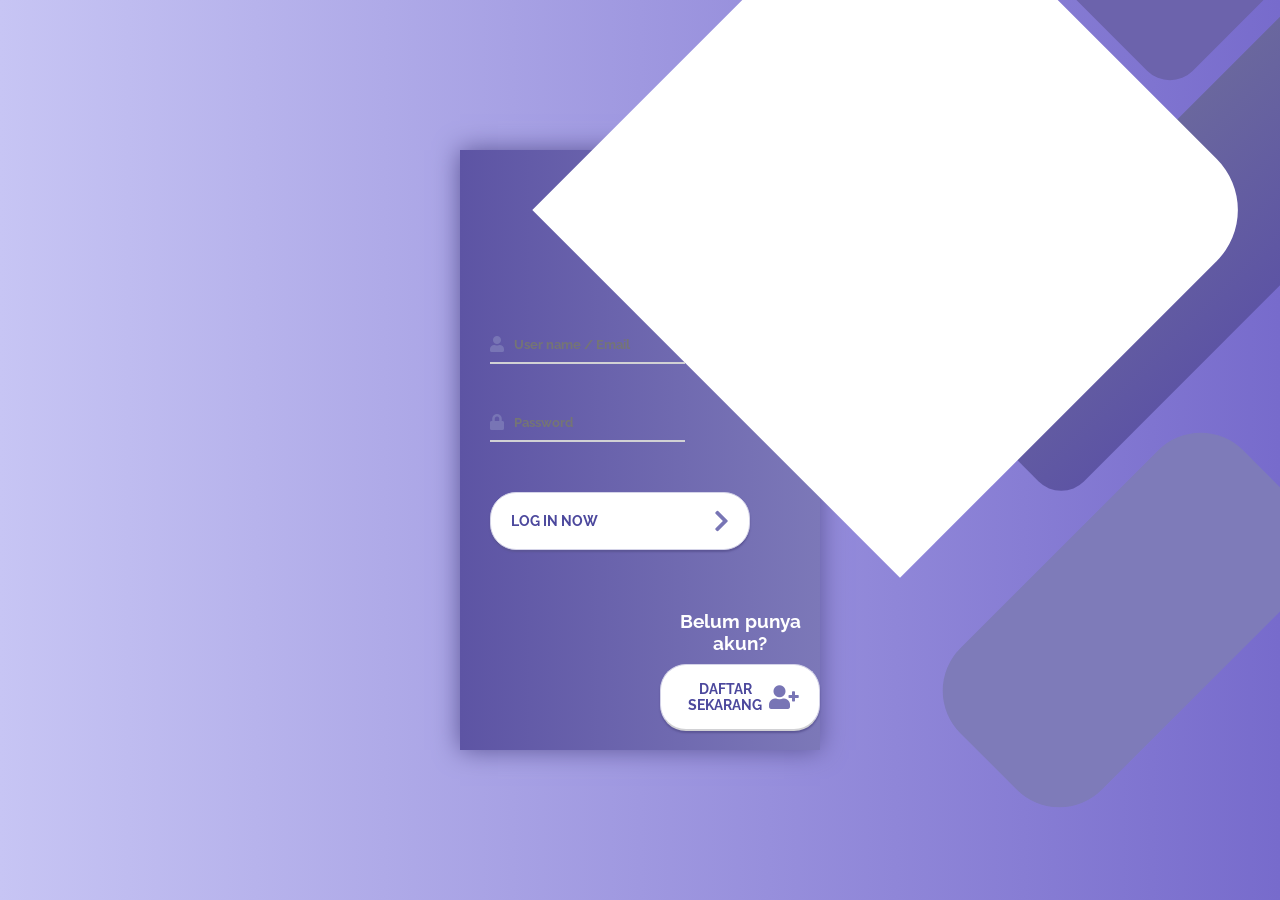
==== login/index.html @ d268f47f "Update index.html" ====
<!DOCTYPE html>
<html lang="en">
<head>
    <meta charset="UTF-8">
    <meta name="viewport" content="width=device-width, initial-scale=1.0">
    <title>Login Page</title>
    <link rel="stylesheet" href="style.css">
    <link rel="stylesheet" href="https://cdnjs.cloudflare.com/ajax/libs/font-awesome/5.15.4/css/all.min.css">
</head>
<body>
    <div class="container">
        <div class="screen">
            <div class="screen__content">
                <!-- FORM MULAI DISINI -->
                <form class="login" id="loginForm">
                    <div class="login__field">
                        <i class="login__icon fas fa-user"></i>
                        <input type="text" class="login__input" id="username" placeholder="User name / Email" required>
                    </div>
                    <div class="login__field">
                        <i class="login__icon fas fa-lock"></i>
                        <input type="password" class="login__input" id="password" placeholder="Password" required>
                    </div>
                    <button class="button login__submit" type="submit" id="login-button">
                        <span class="button__text">Log In Now</span>
                        <i class="button__icon fas fa-chevron-right"></i>
                    </button>				
                </form>
                <!-- BAGIAN DAFTAR (PENGGANTI SOSIAL MEDIA) -->
                <div class="social-login">
                    <h3>Belum punya akun?</h3>
                    <button
						type="button"
						onclick="register()"
				        class="button login__submit" 
                        style="margin-top: 10px; border-bottom: 2px solid #D1D1D4;">
                        <span class="button__text">DAFTAR SEKARANG</span>
                        <i class="button__icon fas fa-user-plus"></i>
                   </button>
                </div>
            </div>
         </div>
    </div>
            <div class="screen__background">
                <span class="screen__background__shape screen__background__shape4"></span>
                <span class="screen__background__shape screen__background__shape3"></span>		
                <span class="screen__background__shape screen__background__shape2"></span>
                <span class="screen__background__shape screen__background__shape1"></span>
            </div>		
        </div>
    </div>
    
    <!-- Pastikan file JS dari guru diletakkan di bawah sini -->
    <script src="js/register.js" defer></script>
</body>
</html>
---- login/style.css ----
@import url('https://fonts.googleapis.com/css?family=Raleway:400,700');

* {
  box-sizing: border-box;
  margin: 0;
  padding: 0; 
  font-family: Raleway, sans-serif;
}

body {
  background: linear-gradient(90deg, #C7C5F4, #776BCC);   
}

.container {
  display: flex;
  align-items: center;
  justify-content: center;
  min-height: 100vh;
}

.screen {   
  background: linear-gradient(90deg, #5D54A4, #7C78B8);   
  position: relative; 
  height: 600px;
  width: 360px; 
  box-shadow: 0px 0px 24px #5C5696;
}

.screen__content {
  z-index: 1;
  position: relative; 
  height: 100%;
}

.screen__background {   
  position: absolute;
  top: 0;
  left: 0;
  right: 0;
  bottom: 0;
  z-index: 0;
  -webkit-clip-path: inset(0 0 0 0);
  clip-path: inset(0 0 0 0);  
}

.screen__background__shape {
  transform: rotate(45deg);
  position: absolute;
}

.screen__background__shape1 {
  height: 520px;
  width: 520px;
  background: #FFF; 
  top: -50px;
  right: 120px; 
  border-radius: 0 72px 0 0;
}

.screen__background__shape2 {
  height: 220px;
  width: 220px;
  background: #6C63AC;  
  top: -172px;
  right: 0; 
  border-radius: 32px;
}

.screen__background__shape3 {
  height: 540px;
  width: 190px;
  background: linear-gradient(270deg, #5D54A4, #6A679E);
  top: -24px;
  right: 0; 
  border-radius: 32px;
}

.screen__background__shape4 {
  height: 400px;
  width: 200px;
  background: #7E7BB9;  
  top: 420px;
  right: 50px;  
  border-radius: 60px;
}

.login {
  width: 320px;
  padding: 30px;
  padding-top: 156px;
}

.login__field {
  padding: 20px 0px;  
  position: relative; 
}

.login__icon {
  position: absolute;
  top: 30px;
  color: #7875B5;
}

.login__input {
  border: none;
  border-bottom: 2px solid #D1D1D4;
  background: none;
  padding: 10px;
  padding-left: 24px;
  font-weight: 700;
  width: 75%;
  transition: .2s;
}

.login__input:active,
.login__input:focus,
.login__input:hover {
  outline: none;
  border-bottom-color: #6A679E;
}

.login__submit {
  background: #fff;
  font-size: 14px;
  margin-top: 30px;
  padding: 16px 20px;
  border-radius: 26px;
  border: 1px solid #D4D3E8;
  text-transform: uppercase;
  font-weight: 700;
  display: flex;
  align-items: center;
  width: 100%;
  color: #4C489D;
  box-shadow: 0px 2px 2px #5C5696;
  cursor: pointer;
  transition: .2s;
}

.login__submit:active,
.login__submit:focus,
.login__submit:hover {
  border-color: #6A679E;
  outline: none;
}

.button__icon {
  font-size: 24px;
  margin-left: auto;
  color: #7875B5;
}

.social-login { 
  position: absolute;
  height: 140px;
  width: 160px;
  text-align: center;
  bottom: 0px;
  right: 0px;
  color: #fff;
}

.social-icons {
  display: flex;
  align-items: center;
  justify-content: center;
}

.social-login__icon {
  padding: 20px 10px;
  color: #fff;
  text-decoration: none;  
  text-shadow: 0px 0px 8px #7875B5;
}

.social-login__icon:hover {
  transform: scale(1.5);  
}
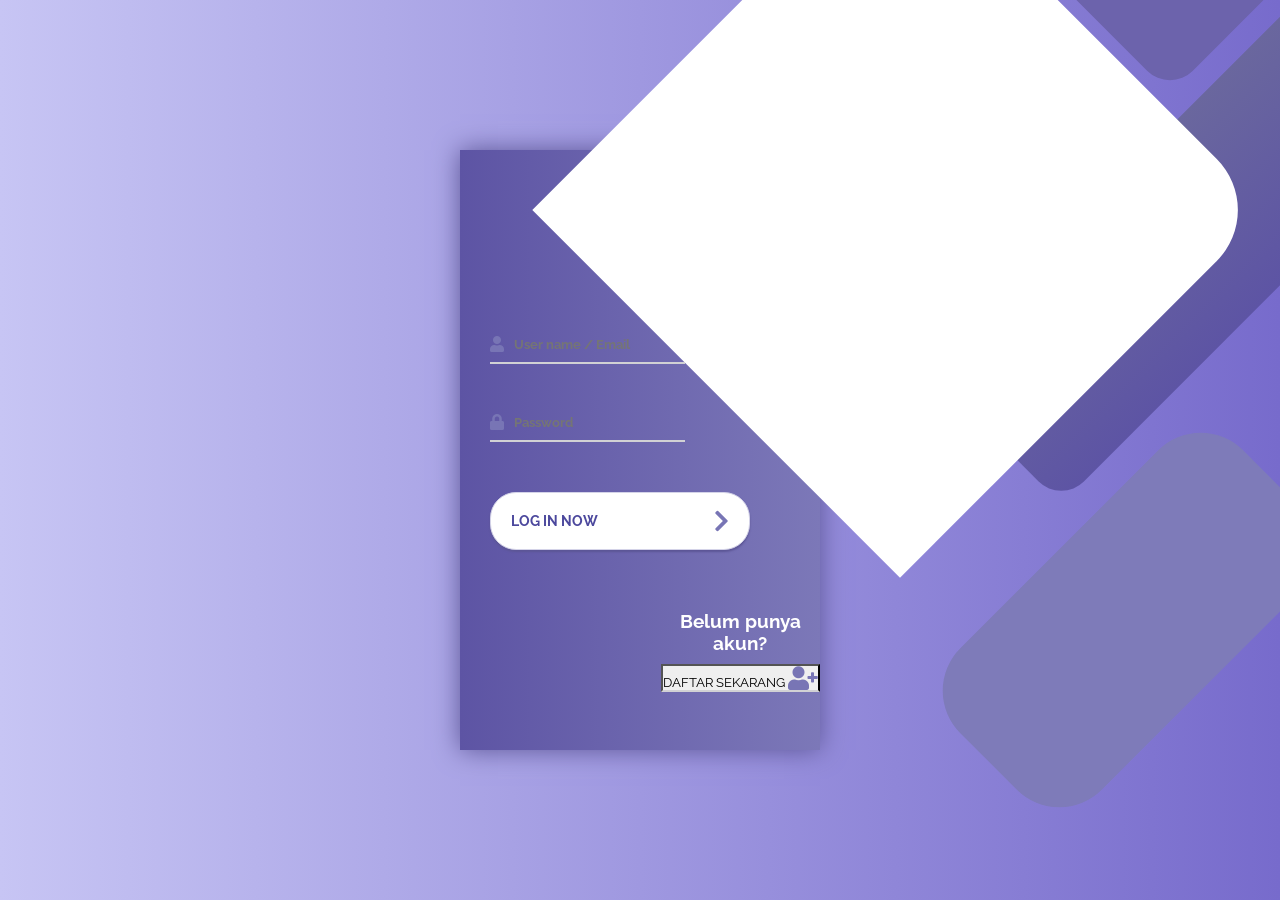
==== commit b77655a7: "Update index.html" ====
--- a/login/index.html
+++ b/login/index.html
@@ -21,7 +21,7 @@
                         <i class="login__icon fas fa-lock"></i>
                         <input type="password" class="login__input" id="password" placeholder="Password" required>
                     </div>
-                    <button class="button login__submit" type="submit" id="login-button">
+                    <button class="button login__submit" type="submit">
                         <span class="button__text">Log In Now</span>
                         <i class="button__icon fas fa-chevron-right"></i>
                     </button>				
@@ -32,7 +32,6 @@
                     <button
 						type="button"
 						onclick="register()"
-				        class="button login__submit" 
                         style="margin-top: 10px; border-bottom: 2px solid #D1D1D4;">
                         <span class="button__text">DAFTAR SEKARANG</span>
                         <i class="button__icon fas fa-user-plus"></i>
@@ -51,6 +50,6 @@
     </div>
     
     <!-- Pastikan file JS dari guru diletakkan di bawah sini -->
-    <script src="js/register.js" defer></script>
+    <script src="js/login.js" defer></script>
 </body>
 </html>
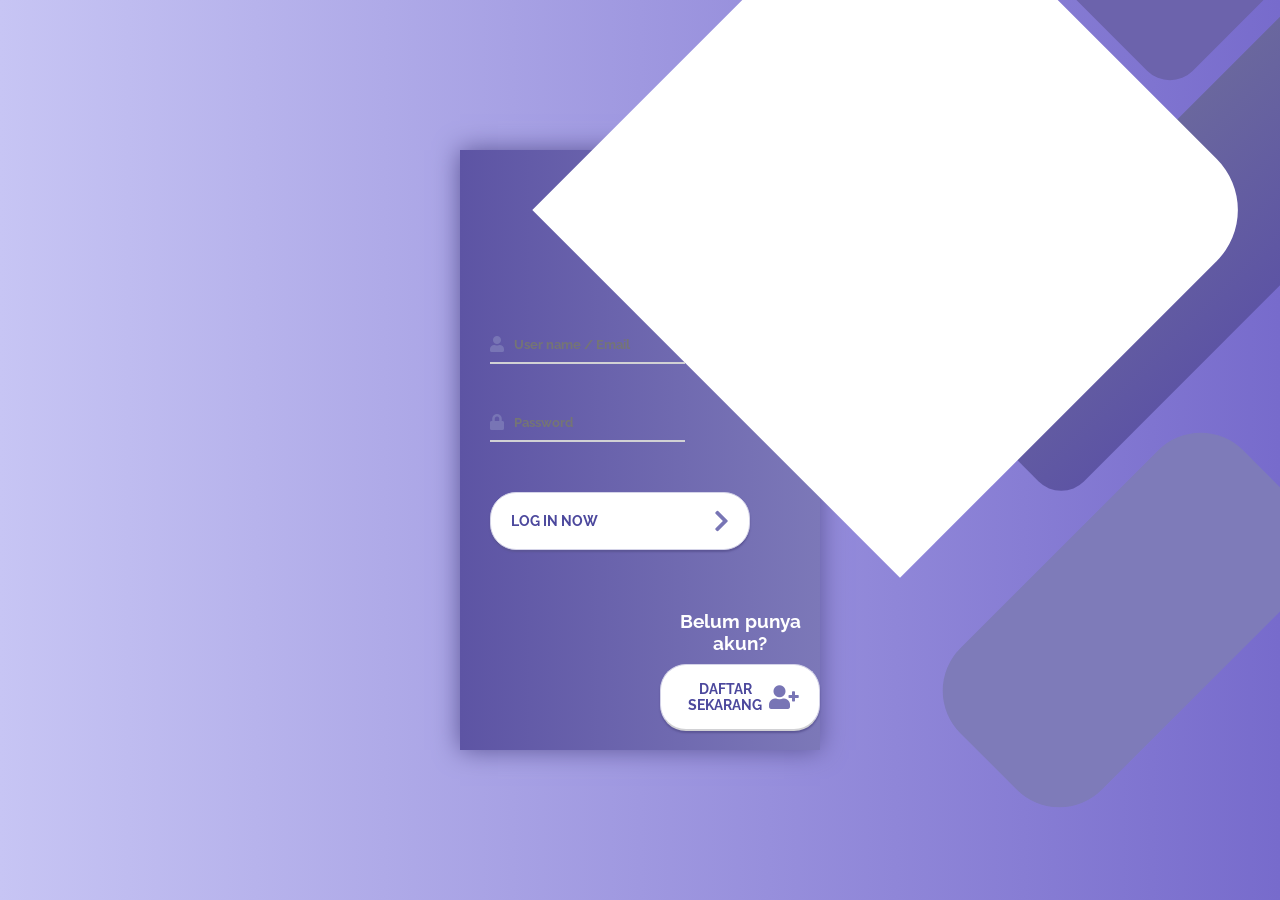
==== commit 3613b439: "Update index.html" ====
--- a/login/index.html
+++ b/login/index.html
@@ -24,7 +24,8 @@
                     <button class="button login__submit" type="submit">
                         <span class="button__text">Log In Now</span>
                         <i class="button__icon fas fa-chevron-right"></i>
-                    </button>				
+                    </button>
+					<div id="alertBox" class="alert" style="display:none;"></div>
                 </form>
                 <!-- BAGIAN DAFTAR (PENGGANTI SOSIAL MEDIA) -->
                 <div class="social-login">
@@ -32,6 +33,7 @@
                     <button
 						type="button"
 						onclick="register()"
+						class="button login__submit"
                         style="margin-top: 10px; border-bottom: 2px solid #D1D1D4;">
                         <span class="button__text">DAFTAR SEKARANG</span>
                         <i class="button__icon fas fa-user-plus"></i>
--- a/login/style.css
+++ b/login/style.css
@@ -176,3 +176,26 @@
 .social-login__icon:hover {
   transform: scale(1.5);  
 }
+
+.alert{
+  background: #e44e4e;
+  color: white;
+  padding: 10px;
+  text-align: center;
+  border:1px solid #b32929;
+}
+
+#message{
+  background: #ff4e4e;
+  color: white;
+  text-align: center;
+  margin-top: 20px;
+}
+
+#alertBox{
+  position: fixed;
+  top: 20px;
+  left: 20%;
+  transform: translatex(-50%);
+  z-index: 999;
+}
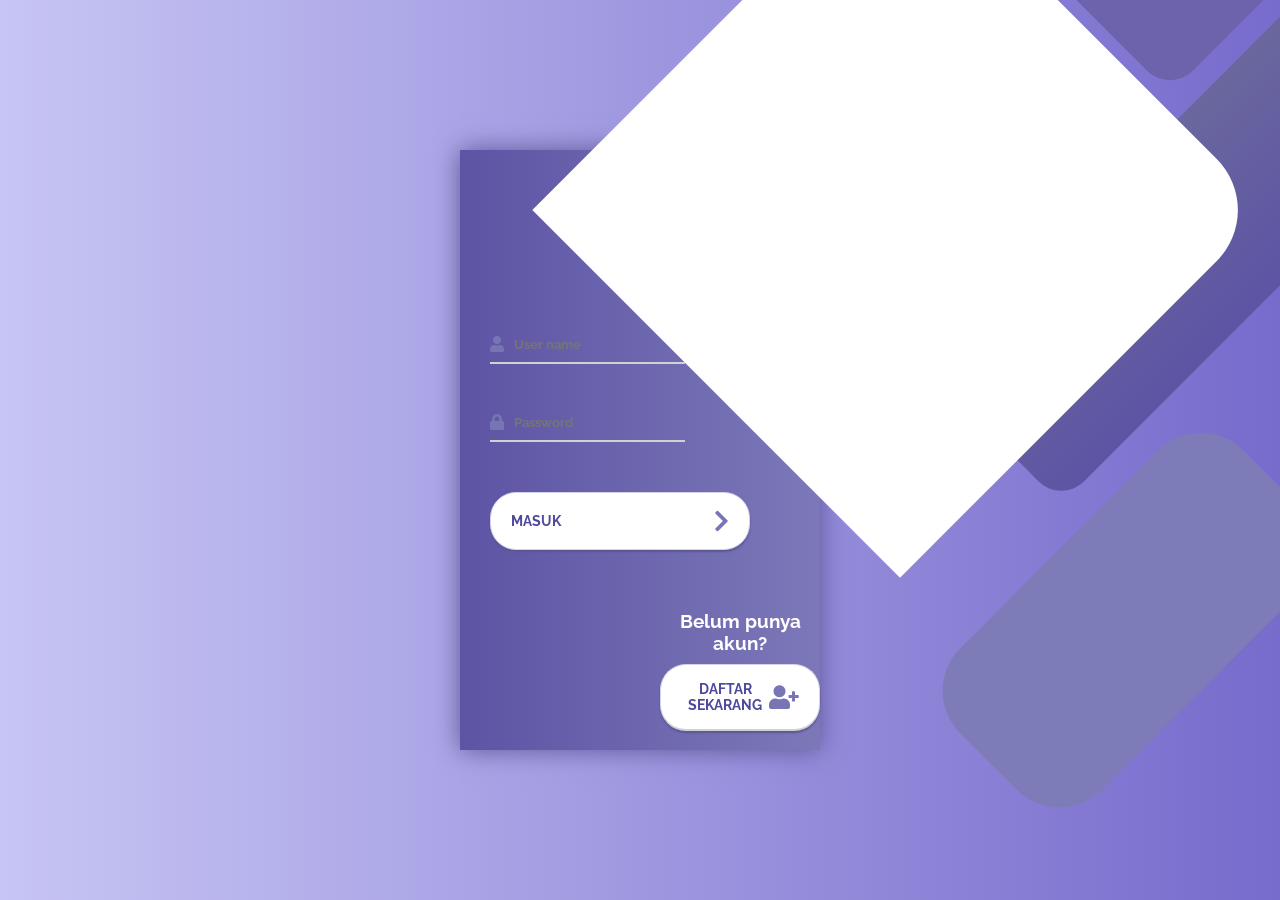
==== commit bec37d8c: "Update index.html" ====
--- a/login/index.html
+++ b/login/index.html
@@ -15,14 +15,14 @@
                 <form class="login" id="loginForm">
                     <div class="login__field">
                         <i class="login__icon fas fa-user"></i>
-                        <input type="text" class="login__input" id="username" placeholder="User name / Email" required>
+                        <input type="text" class="login__input" id="username" placeholder="User name" required>
                     </div>
                     <div class="login__field">
                         <i class="login__icon fas fa-lock"></i>
                         <input type="password" class="login__input" id="password" placeholder="Password" required>
                     </div>
                     <button class="button login__submit" type="submit">
-                        <span class="button__text">Log In Now</span>
+                        <span class="button__text">Masuk</span>
                         <i class="button__icon fas fa-chevron-right"></i>
                     </button>
 					<div id="alertBox" class="alert" style="display:none;"></div>
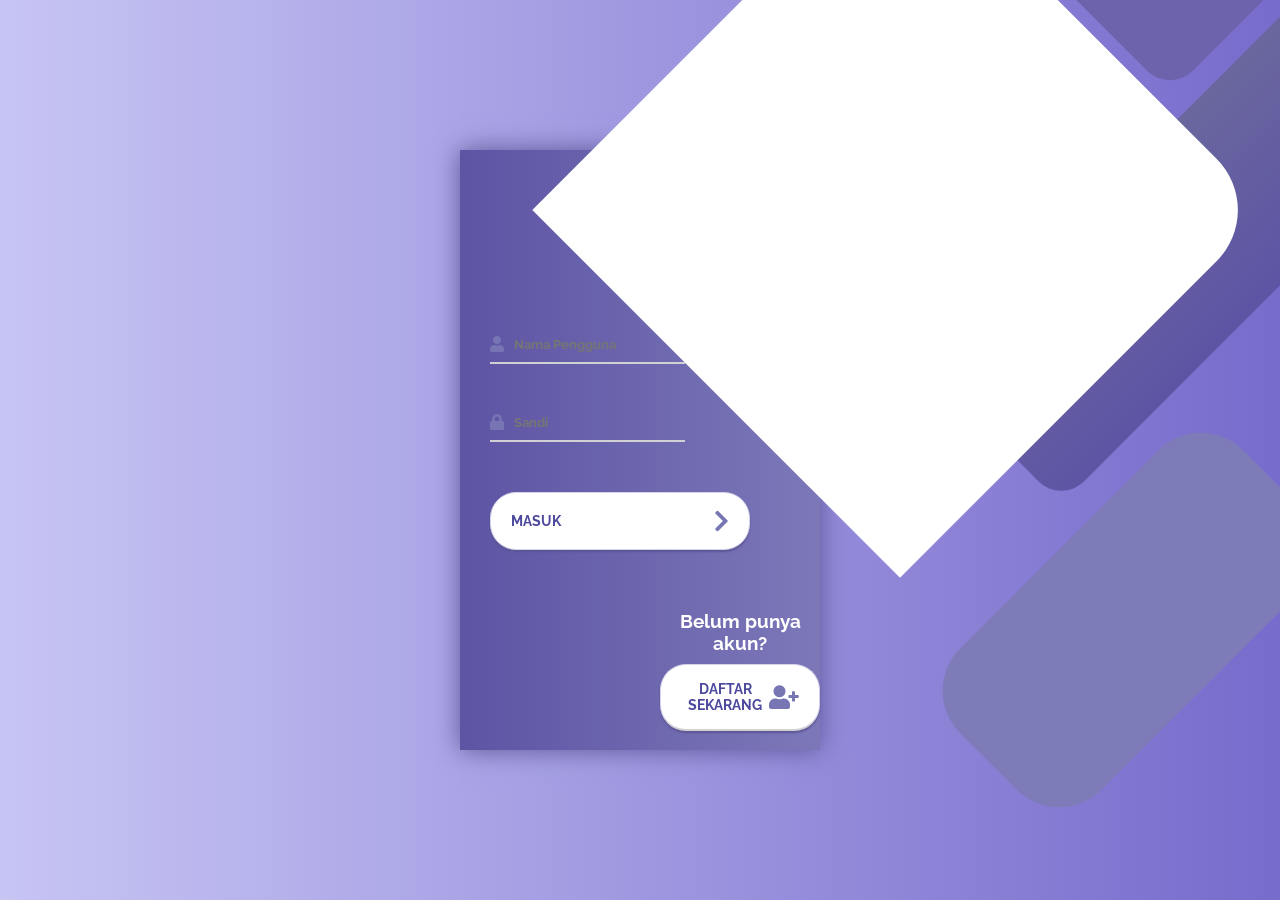
==== commit 60172887: "Update index.html" ====
--- a/login/index.html
+++ b/login/index.html
@@ -15,11 +15,11 @@
                 <form class="login" id="loginForm">
                     <div class="login__field">
                         <i class="login__icon fas fa-user"></i>
-                        <input type="text" class="login__input" id="username" placeholder="User name" required>
+                        <input type="text" class="login__input" id="username" placeholder="Nama Pengguna" required>
                     </div>
                     <div class="login__field">
                         <i class="login__icon fas fa-lock"></i>
-                        <input type="password" class="login__input" id="password" placeholder="Password" required>
+                        <input type="password" class="login__input" id="password" placeholder="Sandi" required>
                     </div>
                     <button class="button login__submit" type="submit">
                         <span class="button__text">Masuk</span>
